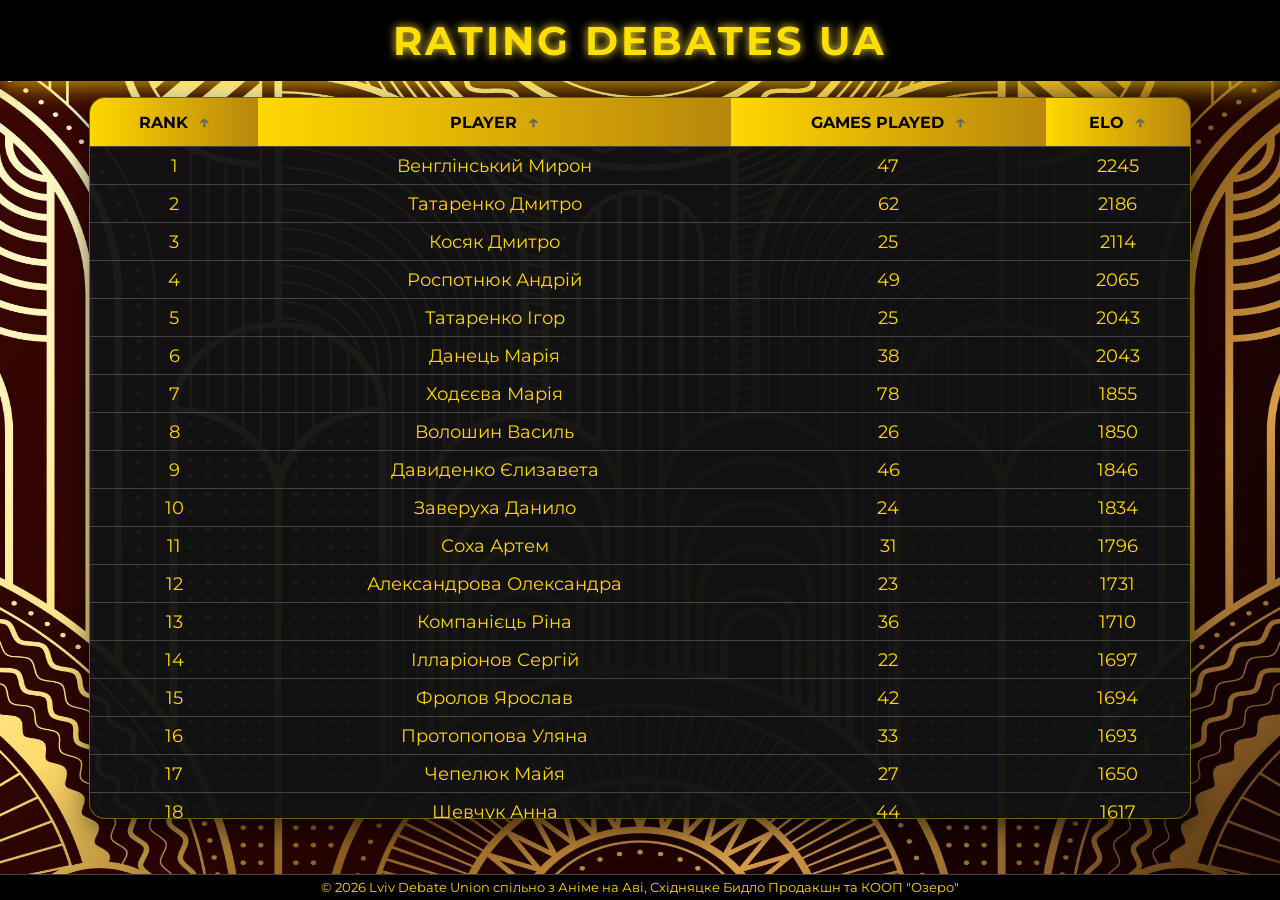
==== index.html @ c37554b8 "rename" ====
<!DOCTYPE html>
<html lang="uk">
<head>
  <meta charset="UTF-8" />
  <meta name="viewport" content="width=device-width, initial-scale=1.0" />
  <title>Rating Debates UA</title>
  <link rel="stylesheet" href="styles.css" />
</head>
<body>
  <div class="wrapper">
    <header>
      <h1>RATING DEBATES UA</h1>
    </header>

    <main>
      <div class="table-container">
        <table id="ratingTable">
         <thead>
         <tr>
         <th onclick="sortTable(0)">RANK <span class="arrow" id="arrow0">↑</span></th>
         <th onclick="sortTable(1)">PLAYER <span class="arrow" id="arrow1">↑</span></th>
         <th onclick="sortTable(2)">GAMES PLAYED <span class="arrow" id="arrow2">↑</span></th>
         <th onclick="sortTable(3)">ELO <span class="arrow" id="arrow3">↑</span></th>
         </tr>
            <tbody id="tableBody"></tbody>
        </table>
      </div>
    </main>

    <footer>
      © 2026 Lviv Debate Union спільно з Аніме на Аві, Східняцке Бидло Продакшн та КООП "Озеро"
    </footer>
  </div>

  <script src="script.js"></script>
</body>
</html>
---- styles.css ----
@import url('https://fonts.googleapis.com/css2?family=Great+Vibes&family=Montserrat:wght@600&display=swap');

body {
  margin: 0;
  padding: 0;
  font-family: 'Montserrat', sans-serif;
  color: #ffd700;
  background: url('bg1.jpg') no-repeat center center fixed;
  background-size: 1920px 1080px;
  background-color: black;
  height: 100vh;
  overflow: hidden;
  cursor: url('angel.png') 16 16, auto;
}

.wrapper {
  display: flex;
  flex-direction: column;
  height: 100vh;
}

header {
  text-align: center;
  background-color: black;
  padding: 1rem 0;
  box-shadow: 0 0 30px gold;
}

header h1 {
  margin: 0;
  font-size: 2.5rem;
  color: #ffdf00;
  letter-spacing: 3px;
  text-shadow: 0 0 10px #ffe135;
}

main {
  flex: 1;
  overflow-y: auto;
  padding-top: 1rem;
  padding-bottom: 1rem;
}

.controls {
  text-align: center;
  margin-bottom: 1rem;
}

.controls input {
  padding: 0.5rem;
  border: 1px solid gold;
  border-radius: 5px;
  width: 200px;
  background-color: #111;
  color: gold;
  font-size: 1rem;
}

.controls button {
  margin-left: 0.5rem;
  padding: 0.5rem 1rem;
  background-color: gold;
  color: black;
  border: none;
  border-radius: 5px;
  font-weight: bold;
  cursor: pointer;
  box-shadow: 0 0 10px #ffd700;
  transition: background-color 0.3s ease;
}

.controls button:hover {
  background-color: #ffec8b;
}

.table-container {
  width: min(1100px, 100%);
  max-height: 80vh;
  margin: auto;
  
  /* This allows the header to stick to the top of THIS container */
  overflow-y: auto; 
  
  border-radius: 16px;
  background: rgba(18, 18, 18, 0.96);
  border: 1px solid rgba(255, 215, 0, 0.4);
  box-shadow: 0 10px 30px rgba(0, 0, 0, 0.6);
}

thead th {
  /* This keeps the header at the top while scrolling */
  position: sticky;
  top: 0;
  z-index: 10;
  
  background: linear-gradient(90deg, #ffd700, #b8860b);
  color: black;
  padding: 0.8rem;
  font-size: 1rem;
  border: none;
}

table {
  width: 100%;
  border-collapse: separate; /* 🔥 important */
  border-spacing: 0;
  color: gold;
}

tbody td {
  padding: 0.5rem;
  text-align: center;
  font-size: 1.1rem;
  border-top: 1px solid #444;
  transition: background-color 0.3s ease;
}

tbody tr:hover {
  background-color: rgba(255, 215, 0, 0.2);
}

.table-container::-webkit-scrollbar {
  width: 12px;
}

.table-container::-webkit-scrollbar-track {
  background: #111;
  /* Match the border radius of your container */
  border-radius: 0 16px 16px 0; 
}

.table-container::-webkit-scrollbar-thumb {
  background: linear-gradient(#ffd700, #b8860b);
  border-radius: 10px;
  border: 2px solid #111; /* Creates padding around the thumb */
}

footer {
  text-align: center;
  font-size: 0.8rem;
  padding: 0.3rem;
  background: black;
  color: gold;
  border-top: 1px solid #444;
}

th {
  cursor: pointer;
  user-select: none;
  position: relative;
}

.arrow {
  font-size: 18px;
  margin-left: 6px;
  display: inline-block;
  transition: transform 0.2s ease, color 0.2s ease;
  color: #666;
}

th:hover .arrow {
  color: #000;
  transform: scale(1.2);
}
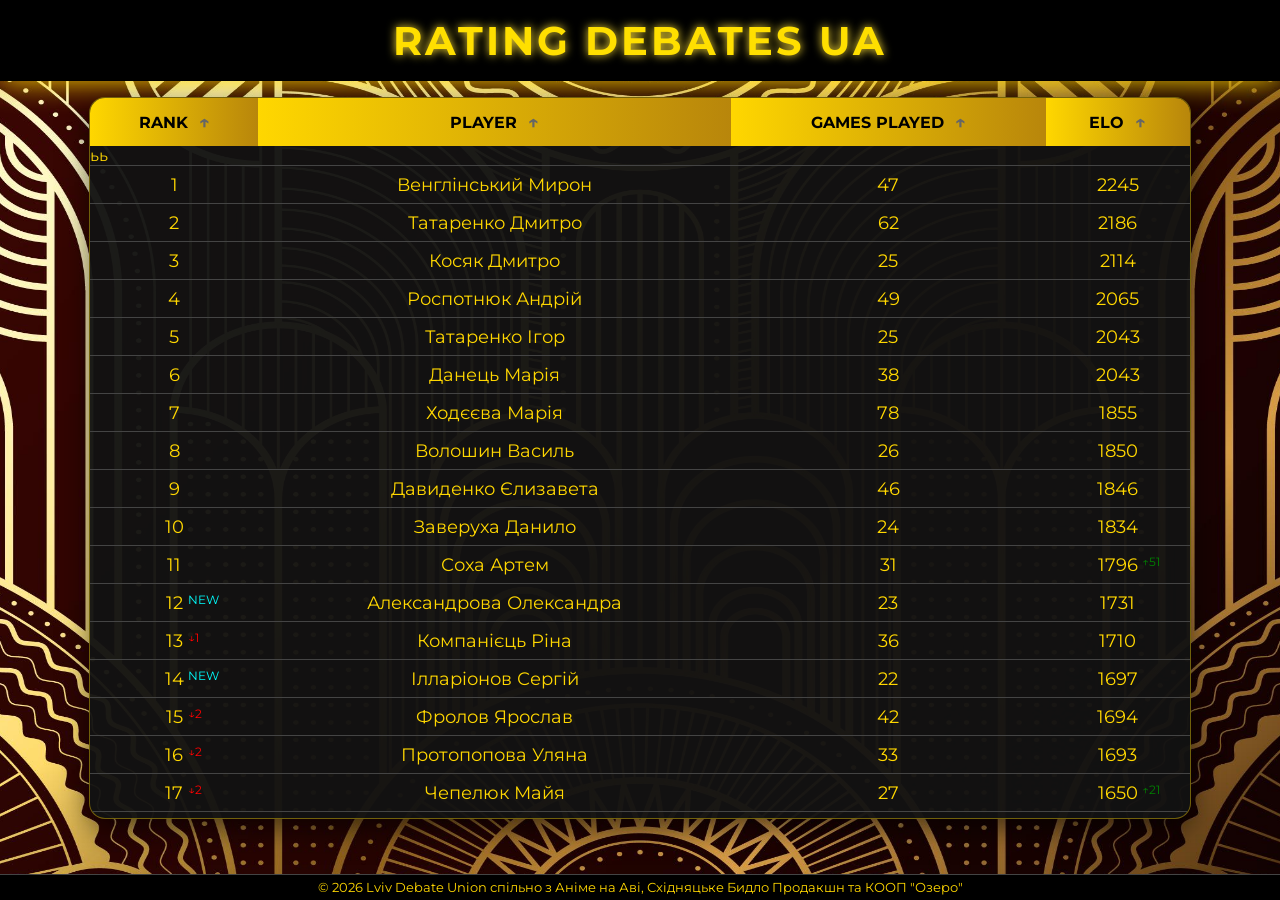
==== commit 63464e56: "commit" ====
--- a/index.html
+++ b/index.html
@@ -28,7 +28,7 @@
     </main>
 
     <footer>
-      © 2026 Lviv Debate Union спільно з Аніме на Аві, Східняцке Бидло Продакшн та КООП "Озеро"
+      © 2026 Lviv Debate Union спільно з Аніме на Аві, Східняцьке Бидло Продакшн та КООП "Озеро"
     </footer>
   </div>
 
--- a/styles.css
+++ b/styles.css
@@ -67,6 +67,60 @@
   cursor: pointer;
   box-shadow: 0 0 10px #ffd700;
   transition: background-color 0.3s ease;
+}
+
+.elo-cell {
+  position: relative;
+  text-align: center;
+}
+
+.elo {
+  display: inline-block;
+}
+
+.elo-change {
+  position: absolute;
+  left: 50%;
+  transform: translateX(24px); /* a bit more space than rank */
+  font-size: 12px;
+}
+
+.elo-change.up {
+  color: green;
+}
+
+.elo-change.down {
+  color: red;
+}
+
+.place-cell {
+  position: relative;
+  text-align: center;
+}
+
+.place {
+  display: inline-block;
+}
+
+.rank-change {
+  font-size: 12px;
+  margin-left: 4px;
+  position: absolute;
+  left: 50%;
+  transform: translateX(10px); /* move a bit to the right */
+  font-size: 12px;
+}
+
+.rank-change.new {
+  color: cyan;
+}
+
+.rank-change.down {
+  color: red;
+}
+
+.rank-change.up {
+  color: green;
 }
 
 .controls button:hover {
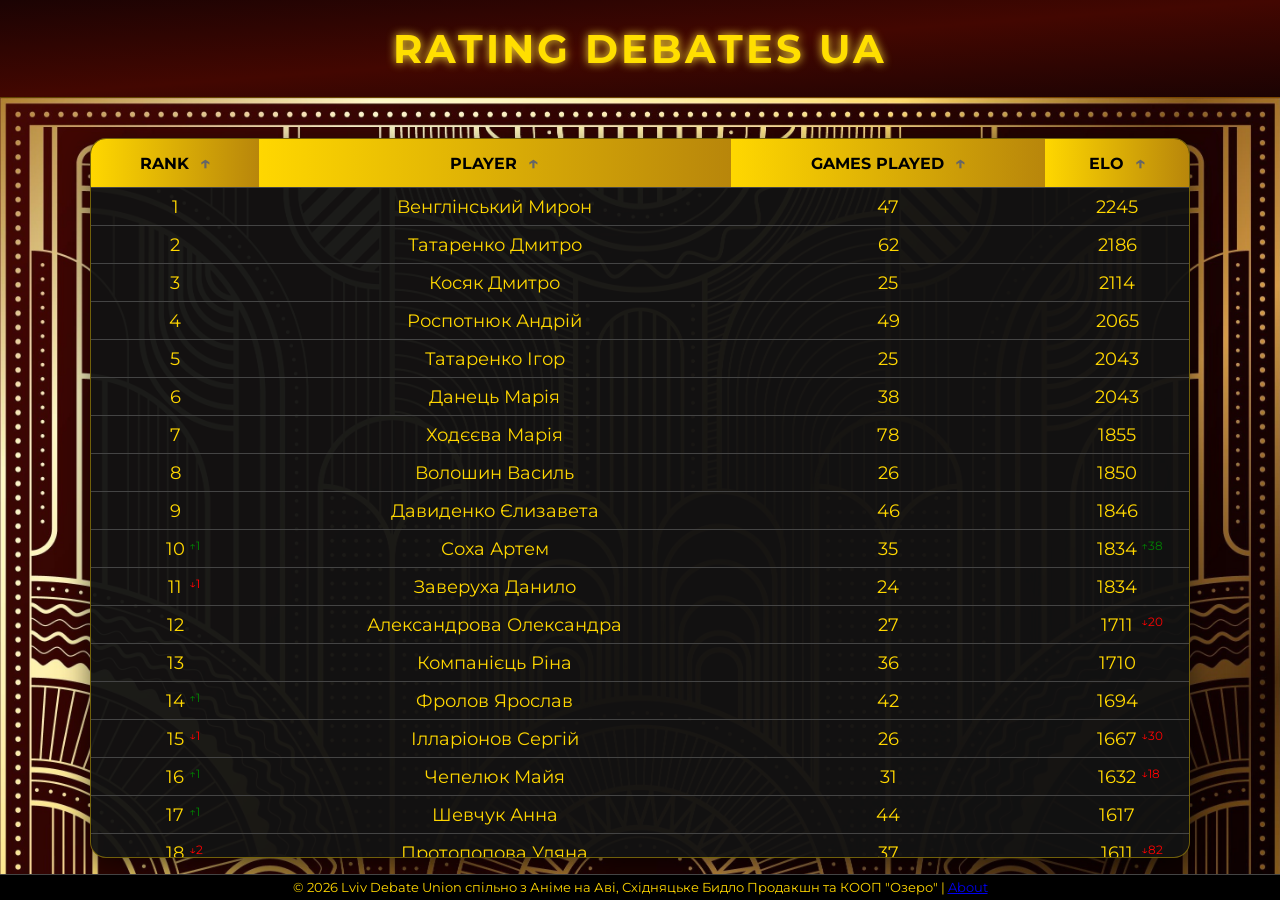
==== commit ae7bf099: "commit" ====
--- a/index.html
+++ b/index.html
@@ -29,6 +29,8 @@
 
     <footer>
       © 2026 Lviv Debate Union спільно з Аніме на Аві, Східняцьке Бидло Продакшн та КООП "Озеро"
+        |
+  <a href="about.html">About</a>
     </footer>
   </div>
 
--- a/styles.css
+++ b/styles.css
@@ -4,9 +4,7 @@
   margin: 0;
   padding: 0;
   font-family: 'Montserrat', sans-serif;
-  color: #ffd700;
-  background: url('bg1.jpg') no-repeat center center fixed;
-  background-size: 1920px 1080px;
+  color: #ffd700;  
   background-color: black;
   height: 100vh;
   overflow: hidden;
@@ -21,9 +19,16 @@
 
 header {
   text-align: center;
-  background-color: black;
-  padding: 1rem 0;
-  box-shadow: 0 0 30px gold;
+  padding: 1.5rem 0;
+  
+  /* Standard Syntax */
+  background: linear-gradient(to bottom right, #1b0303, #430701, #1b0303);
+  
+  /* Adding a subtle border-bottom to match your gold theme */
+  border-bottom: 1px solid rgba(255, 215, 0, 0.3);
+  
+  /* Keep your shadow for that 'lifted' look */
+  box-shadow: 0 4px 20px rgba(0, 0, 0, 0.8);
 }
 
 header h1 {
@@ -34,11 +39,40 @@
   text-shadow: 0 0 10px #ffe135;
 }
 
+body b {
+  margin: 0;
+  font-size: 1.2rem;
+  color: #ffdf00;
+  letter-spacing: 1px;
+  text-shadow: 0 0 4px #ffe135;
+  display: block;
+  text-align: center;
+}
+
+body b.sub {
+  margin: 0;
+  font-size: 1rem;
+  color: #ffdf00;
+  letter-spacing: 1px;
+  text-shadow: 0 0 3px #ffe135;
+  display: block;
+  text-align: start;
+}
+
 main {
   flex: 1;
   overflow-y: auto;
-  padding-top: 1rem;
+  padding-top: 2.5rem;
   padding-bottom: 1rem;
+
+  
+    background: url('bg1.jpg') no-repeat center top;
+  background-size: cover; 
+  
+  /* Fallback for older mobile browsers that struggle with 'fixed' */
+  -webkit-background-size: cover;
+  -moz-background-size: cover;
+  -o-background-size: cover;
 }
 
 .controls {
@@ -131,16 +165,15 @@
   width: min(1100px, 100%);
   max-height: 80vh;
   margin: auto;
-  
-  /* This allows the header to stick to the top of THIS container */
   overflow-y: auto; 
+  
+  box-sizing: border-box; 
   
   border-radius: 16px;
   background: rgba(18, 18, 18, 0.96);
   border: 1px solid rgba(255, 215, 0, 0.4);
   box-shadow: 0 10px 30px rgba(0, 0, 0, 0.6);
 }
-
 thead th {
   /* This keeps the header at the top while scrolling */
   position: sticky;
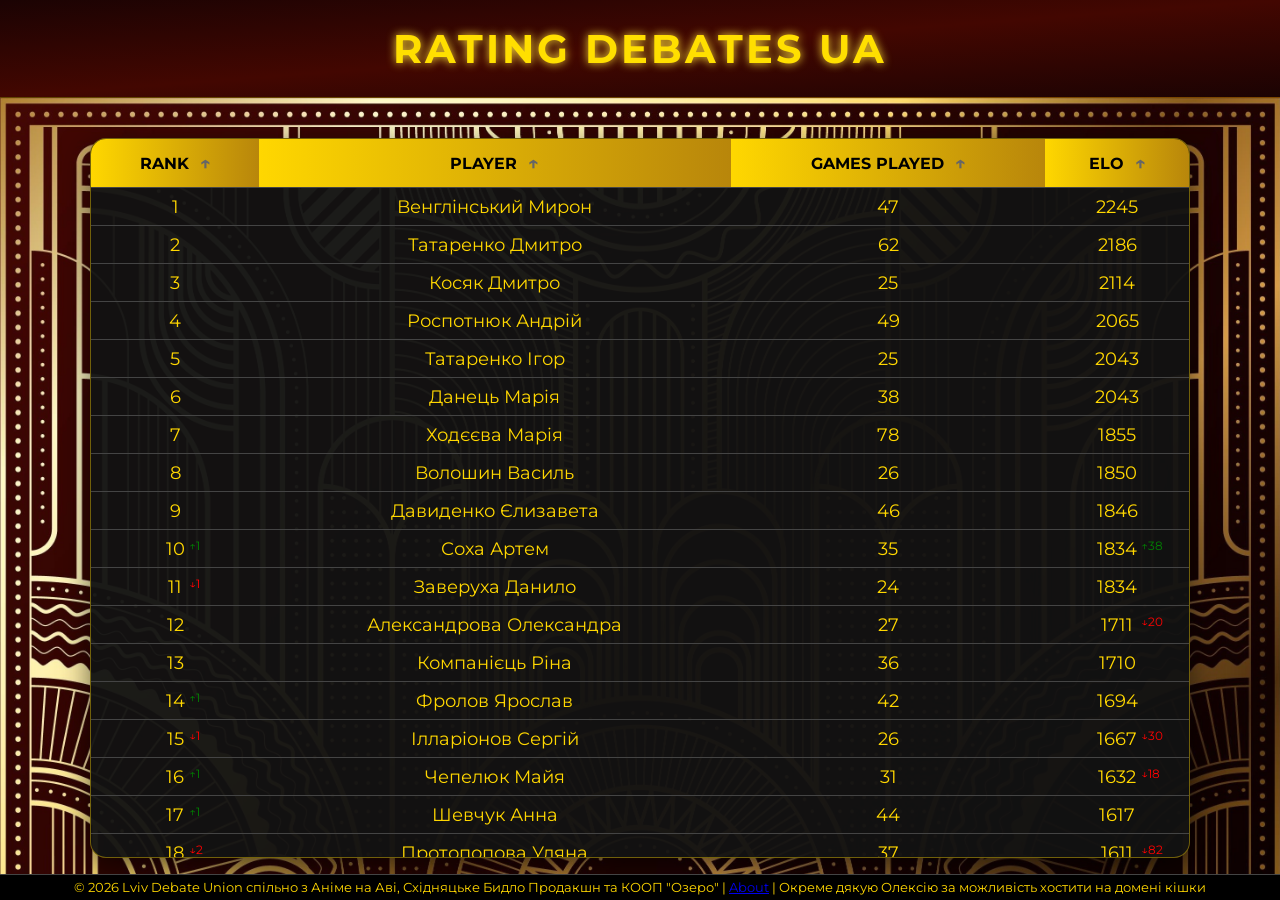
==== commit 32b1c19c: "commit" ====
--- a/index.html
+++ b/index.html
@@ -31,6 +31,9 @@
       © 2026 Lviv Debate Union спільно з Аніме на Аві, Східняцьке Бидло Продакшн та КООП "Озеро"
         |
   <a href="about.html">About</a>
+  |
+      Окреме дякую Олексію за можливість хостити на домені кішки
+  
     </footer>
   </div>
 
--- a/styles.css
+++ b/styles.css
@@ -174,6 +174,12 @@
   border: 1px solid rgba(255, 215, 0, 0.4);
   box-shadow: 0 10px 30px rgba(0, 0, 0, 0.6);
 }
+
+.add-padding-about {
+  padding-left: 1em;
+  padding-right: 1em;
+}
+
 thead th {
   /* This keeps the header at the top while scrolling */
   position: sticky;
